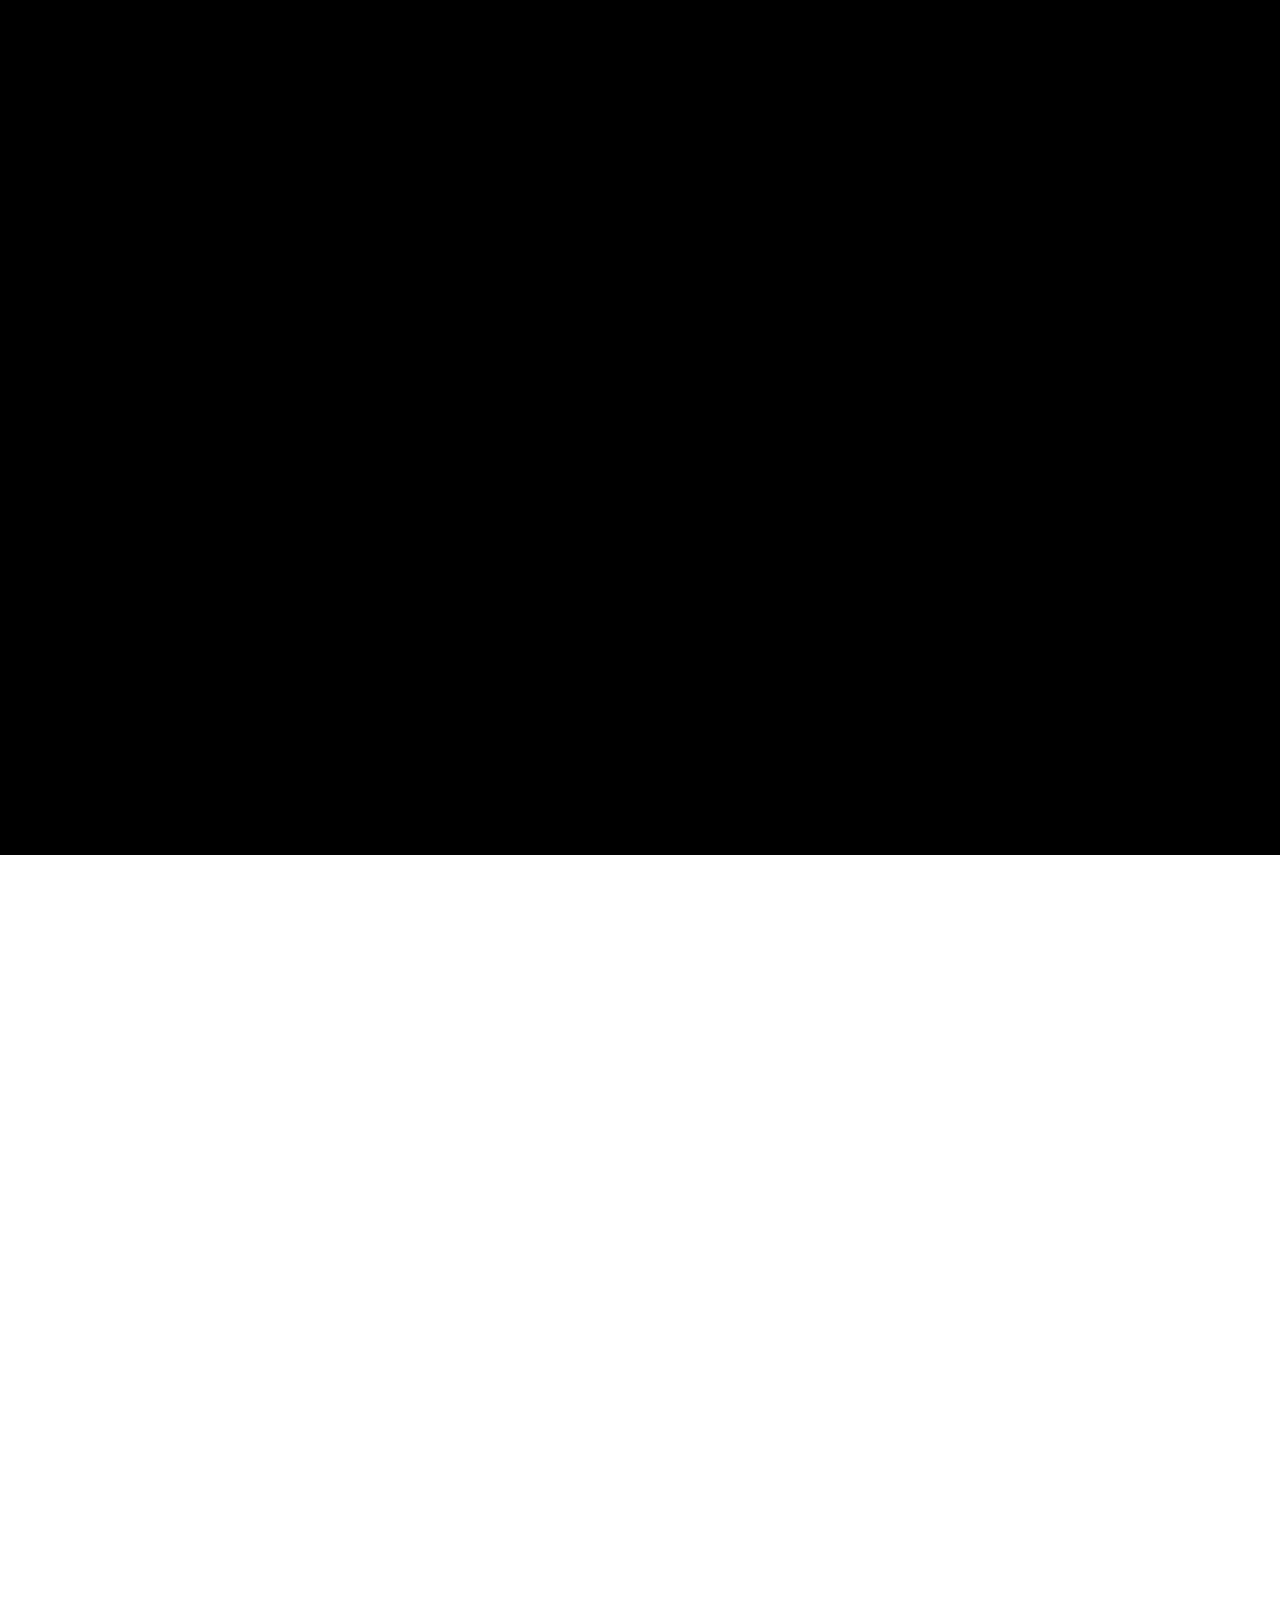
==== 眠り姫たちは夢の中/index.html @ af091c39 "add files" ====
<!DOCTYPE html>
<html lang="ja">
  <head>
    <meta charset="utf-8" name="viewport" content="width=device-width, initial-scale=1.0, maximum-scale=1.0, user-scalable=no">
    <title>＃コンパス アドベンチャーアリーナ</title>

    <link rel="stylesheet" href="style/main.css">
    <link rel="stylesheet" href="style/UI.css">
    <script src="script/main.js"></script>
    <script src="script/UI.js"></script>
    <script src="script/control.js"></script>
    <script src="script/herosFunction.js"></script>
    <script src="script/data.js"></script>
  </head>
  <body>


   <div id=opacityButton></div>

   <div id=base>
    <div id=popUpScreenN style=position:absolute;top:0%;left:0%;height:100%;width:100%;></div>
    <div id=gameScreen class=screen>
     <div id=gameView>
      <div id=stageBack    class=stage></div>
      <div id=stageGimmick class=stage></div>
      <div id=stageHit     class=stage></div>
      <div id=player1Base><img src=item/marcos/オリジナル/stand.png id=player1></div>
      <div id=stageFront   class=stage></div>
      <div id=secretAreaBase><div id=secretArea></div></div>
      <div id=stageBaseMark><div id=attackSuccess></div></div>
      <div id=heroEffect></div>
      <div id=player1damage></div>
      <div style=width:100%;height:100%;><div style=position:absolute;right:100%;height:300%;width:300%;backGround:#ffffff;></div><div style=position:absolute;bottom:100%;height:300%;width:300%;backGround:#ffffff;></div><div style=position:absolute;left:100%;height:300%;width:300%;backGround:#ffffff;></div><div style=position:absolute;top:100%;height:300%;width:300%;backGround:#ffffff;></div></div>
      <div id=playerHP1_1>HP<div class=playerHP2_1><div id=playerHP3_1></div></div></div>
      <div id=bossHP1_1><font id=bossName></font><div id=bossHP2_1><div id=bossHP3_1></div></div></div>
      <div id=easyHelp style=position:absolute;opacity:0;right:2%;bottom:2%;font-size:var(--speechFont4_5);color:#ffffff;backGround:#888888;>← →キー：移動、Sキー：ジャンプ<br>Aキー攻撃、Spaceキー：メニュー</div>
      <div id=easyHelp1 style=position:absolute;opacity:0;left:var(--helpSide);bottom:45%;font-size:var(--speechFont4_5);color:#ffffff;backGround:#888888;>←：移動</div>
      <div id=easyHelp2 style=position:absolute;opacity:0;right:var(--helpSide);top:10%;font-size:var(--speechFont4_5);color:#ffffff;backGround:#888888;>メニュー：→</div>
      <div id=easyHelp3 style=position:absolute;opacity:0;right:var(--helpSide);bottom:45%;font-size:var(--speechFont4_5);color:#ffffff;backGround:#888888;>攻撃：→</div>
      <div id=easyHelp4 style=position:absolute;opacity:0;right:var(--helpSide);bottom:10%;font-size:var(--speechFont4_5);color:#ffffff;backGround:#888888;>ジャンプ：→</div>
      <div id=shiftScreen></div>
      <div id=checkPoint style=position:absolute;top:var(--stageBaseTop);left:var(--stageBaseLeft);height:100%;width:100%;></div>
      <div id=blackoutScreen style=position:absolute;opacity:0;top:0%;left:0%;height:100%;width:var(--blackout);backGround:#000000;></div>
      <div id=whiteScreen style=position:absolute;opacity:0.8;top:0%;left:0%;height:var(--whiteScreen);width:100%;backGround:#ffffff></div>
      <div id=controllerButton1_1><div class=controllerButton1_2><div id=controllerButton1_3></div></div></div>
      <div id=controllerButton2_1><div class=controllerButton1_2><div id=controllerButton2_3></div></div></div>
      <div id=controllerButton3_1><div class=controllerButton1_2><div id=controllerButton3_3></div></div></div>
      <div id=controllerButton4_1><div class=controllerButton1_2><div id=controllerButton4_3></div></div></div>
      <div id=controllerButton5_1><div class=controllerButton1_2><div id=controllerButton5_3></div></div></div>
      <div id=checkScreen style=z-index:3;position:absolute;top:0%;left:0%;height:100%;width:var(--checkScreen);></div>
      <div style=position:absolute;top:0%;left:0%;height:var(--speechObstruction);width:100%;></div>
      <div id=speechBase></div><div id=speechTouch style=position:absolute;top:2%;right:0%;height:var(--speechBase);width:20%;><div style=position:absolute;top:5%;right:5%;width:60%;height:60%;backGround:#ffffff;border-radius:10%;><div id=toNextTalk style=position:absolute;top:5%;left:5%;height:90%;width:90%;backGround:var(--homeColor);border-radius:10%; onclick=if(playerActControl==0){f_speech(enterKeySentence);}else{popUpBack("null");}></div></div></div>
     </div>
    </div>
    
   </div>


  </body>
</html>
---- 眠り姫たちは夢の中/style/main.css ----
:root{
 --controllerCursor4:30%;
 --playerHP_1:0%;
 --topEdge:0%;
 --player1Left:41.4%;
 --player1Top:50%;
 --player1Width:6.9%;
 --player1Height:12.5%;
 --playerLeftIn1:0%;
 --player1damage:#ff0000;
 --attackTop:0%;
 --attackLeft:0%;
 --field2_1:#000000;
 --field3_1:#000000;
 --field4_1:#000000;
 --speechBase:30vh;
 --bossHP_1:0%;
 --lastBossOpacity:0;
 --whiteScreen:0%;
 --controllerButton1:40%;
 --helpSide:2%;
 --buttonPosi:100%;
 --speechFont2:2vh;
 --speechFont3:3vh;
 --speechFont3_5:3.5vh;
 --speechFont4:4vh;
 --speechFont4_5:4.5vh;
 --speechFont5:5vh;
 --speechFont6:6vh;
}

#controllerCursor{
position:absolute;
opacity:0.8;
top:42.5%;
left:-16.5%;
height:15%;
width:16.5%;
}

#controllerCursor1{
position:absolute;
top:0%;
left:0%;
height:100%;
width:50%;
backGround:#4b4b4b;
border-radius:50%;
}

#controllerCursor2{
position:absolute;
top:0%;
right:0%;
height:100%;
width:50%;
backGround:#4b4b4b;
border-radius:50%;
}

#controllerCursor3{
position:absolute;
top:0%;
right:25%;
height:100%;
width:50%;
backGround:#4b4b4b;
}

#controllerCursor4{
position:absolute;
top:10%;
right:var(--controllerCursor4);
height:80%;
width:40%;
backGround:#ffffff;
border-radius:50%;
}

.controllerCursorAni1{
animation: controllerCursorAni1 0.2s 0s 1;
animation-fill-mode:forwards;
}

@keyframes controllerCursorAni1{
0%  {right:var(--controllerCursor4);}
100%{right:5%;}
}

.controllerCursorAni2{
animation: controllerCursorAni2 0.2s 0s 1;
animation-fill-mode:forwards;
}

@keyframes controllerCursorAni2{
0%  {right:var(--controllerCursor4);}
100%{right:30%;}
}


.controllerCursorAni3{
animation: controllerCursorAni3 0.2s 0s 1;
animation-fill-mode:forwards;
}

@keyframes controllerCursorAni3{
0%  {right:var(--controllerCursor4);}
100%{right:55%;}
}

.controllerButton1_2{
position:absolute;
top:0%;
left:0%;
height:100%;
width:100%;
backGround:#4b4b4b;
}

#controllerButton1_1{
z-index:2;
position:absolute;
opacity:0.8;
top:0%;
left:var(--buttonPosi);
height:33%;
width:var(--controllerButton1);
}

#controllerButton1_3{
position:absolute;
top:5%;
left:5%;
height:90%;
width:90%;
backGround:#ffffff;
}

#controllerButton2_1{
z-index:2;
position:absolute;
opacity:0.8;
top:33%;
left:var(--buttonPosi);
height:34%;
width:var(--controllerButton1);
}

#controllerButton2_3{
position:absolute;
top:5%;
left:5%;
height:90%;
width:90%;
backGround:#ffffff;
}

#controllerButton3_1{
z-index:2;
position:absolute;
opacity:0.8;
top:67%;
left:var(--buttonPosi);
height:33%;
width:var(--controllerButton1);
}

#controllerButton3_3{
position:absolute;
top:5%;
left:5%;
height:90%;
width:90%;
backGround:#ffffff;
}

#controllerButton4_1{
z-index:2;
position:absolute;
opacity:0.8;
top:0%;
left:var(--controllerButton4L);
height:100%;
width:var(--controllerButton4);
}

#controllerButton4_3{
position:absolute;
top:5%;
left:5%;
height:90%;
width:90%;
backGround:#ffffff;
}

#controllerButton5_1{
z-index:2;
position:absolute;
opacity:0.8;
top:0%;
left:var(--controllerButton5L);
height:100%;
width:var(--controllerButton4);
}

#controllerButton5_3{
position:absolute;
top:5%;
left:5%;
height:90%;
width:90%;
backGround:#ffffff;
}

#topEdge{
position:absolute;
top:0%;
left:0%;
height:12.5%;
width:var(--topEdge);
}

#bottomEdge{
position:absolute;
top:var(--bottomEdge);
left:0%;
height:12.5%;
width:var(--topEdge);
transform:scale(1,-1);
}

#leftEdge{
position:absolute;
top:0%;
left:0%;
height:var(--leftEdge);
width:6.9%;
}

#rightEdge{
position:absolute;
top:0%;
left:var(--rightEdge);
height:var(--leftEdge);
width:6.9%;
transform:scale(-1,1);
}

#gameView{
position:absolute;
height:100%;
width:100%;
}

#player1Base{
position:absolute;
transform: scale(var(--direction), 1);
top:var(--player1Top);
left:var(--player1Left);
width:var(--player1Width);
height:var(--player1Height);
}

#secretAreaBase{
position:absolute;
opacity:0;
transform: scale(var(--direction), 1);
top:var(--player1Top);
left:var(--player1Left);
width:var(--player1Width);
height:var(--player1Height);
}

#secretArea{
position:absolute;
top:0%;
left:var(--playerLeftIn1);
bottom:0%;
height:100%;
width:100%;
border-radius:100%;
backGround:#000000;
}

#heroEffect{
position:absolute;
transform: scale(var(--direction), 1);
top:var(--player1Top);
left:var(--player1Left);
width:6.9%;
height:12.5%;
}

#player1damage{
position:absolute;
opacity:0;
transform: scale(var(--direction), 1);
top:var(--player1Top);
left:var(--player1Left);
width:6.9%;
height:12.5%;
backGround:var(--player1damage);
}

#player1{
position:absolute;
top:0%;
left:var(--playerLeftIn1);
bottom:0%;
width:100%;
}

#playerHP1_1{
position:absolute;
opacity:0.8;
bottom:5%;
left:5%;
width:30%;
height:6%;
font-size:var(--speechFont4_5);
color:#ffffff;
backGround:#4b4b4b;
}

.playerHP2_1{
position:absolute;
top:10%;
left:20%;
height:80%;
width:75%;
backGround:#000000;
}

#playerHP3_1{
position:absolute;
top:0%;
left:0%;
height:100%;
width:var(--playerHP_1);
backGround:#00ff5e;
}

#bossHP1_1{
position:absolute;
opacity:0.8;
top:10%;
right:2%;
width:90%;
height:var(--bossHPheight);
font-size:var(--speechFont4_5);
color:#ffffff;
backGround:#4b4b4b;
}

#bossHP2_1{
position:absolute;
top:10%;
right:2%;
height:80%;
width:70%;
backGround:#000000;
}

#bossHP3_1{
position:absolute;
top:0%;
left:0%;
height:100%;
width:var(--bossHP_1);
backGround:#ed3342;
}

#playerSkill1_1{
position:absolute;
opacity:0.8;
bottom:5%;
left:5%;
width:20%;
height:4%;
font-size:var(--speechFont3);
color:#ffffff;
backGround:#4b4b4b;
}

.playerSkill2_1{
position:absolute;
top:10%;
left:20%;
height:80%;
width:75%;
backGround:#000000;
}

#playerSkill3_1{
position:absolute;
opacity:0.5;
top:0%;
left:0%;
height:100%;
width:var(--playerSkill_1);
backGround:#00d9ff;
}

#stageBase{
position:absolute;
top:var(--stageBaseTop);
left:var(--stageBaseLeft);
height:100%;
width:100%;
}

#stageBaseMark{
position:absolute;
top:var(--stageBaseTop);
left:var(--stageBaseLeft);
height:100%;
width:100%;
}

.stage{
position:absolute;
top:var(--stageBaseTop);
left:var(--stageBaseLeft);
height:100%;
width:100%;
}

#attackSuccess{
position:absolute;
opacity:0;
top:var(--attackTop);
left:var(--attackLeft);
height:25%;
width:13.8%;
backGround:#ffffff;
}

#field1_1{
position:absolute;
opacity:0;
top:var(--player1Top);
left:var(--player1Left);
width:6.9%;
height:12.5%;
}

#field2_1{
position:absolute;
top:-33%;
left:0%;
width:30%;
height:30%;
border-radius:50%;
backGround:var(--field2_1);
}

#field3_1{
position:absolute;
top:-33%;
left:33%;
width:30%;
height:30%;
border-radius:50%;
backGround:var(--field3_1);
}

#field4_1{
position:absolute;
top:-33%;
left:66%;
width:30%;
height:30%;
border-radius:50%;
backGround:var(--field4_1);
}

#stageBaseBack{
position:absolute;
top:0%;
left:0%;
height:var(--stageBaseBackH);
width:var(--stageBaseBackW);
}

#notice{
position:absolute;
bottom:5%;
right:0%;
height:10%;
width:0%;
font-size:var(--speechFont4_5);
color:#000000;
backGround:#ffffff;
}

#shiftScreen{
position:absolute;
opacity:0;
top:0%;
left:0%;
height:100%;
width:100%;
backGround:#000000;
}

.shiftScreen1{
animation: shiftScreen1 0.2s 0s 1;
animation-fill-mode:forwards;
}

@keyframes shiftScreen1{
0%  {opacity:0;}
100%{opacity:1;}
}

.shiftScreen2{
animation: shiftScreen2 0.2s 0s 1;
animation-fill-mode:forwards;
}

@keyframes shiftScreen2{
0%  {opacity:1;}
100%{opacity:0;}
}

.notice{
animation: notice 3s 0s 1;
animation-fill-mode:forwards;
}

@keyframes notice{
0%  {width:0%;}
16% {width:30%;}
84% {width:30%;}
100%{width:0%;}
}

#speechBase{
position:absolute;
top:2%;
left:0%;
height:var(--speechBase);
width:100%;
backGround:#000000;
}

.angelAnime{
animation: notice 8s 0s 1;
animation-fill-mode:forwards;
}

@keyframes angelAnime{
0%  {left:50%;width:0%;}
5%  {left:45%;width:10%;}
45% {left:45%;width:10%;}
50% {left:0%;width:100%;}
75% {left:0%;width:100%;}
100%{left:50%;width:0%;}
}
---- 眠り姫たちは夢の中/style/UI.css ----
:root{
 --homeColor:#979797;
}

html {
  touch-action: manipulation;
}

body {
  -webkit-touch-callout:none; /* リンク長押しのポップアップを無効化 */
  -webkit-user-select:none; /* テキスト長押しの選択ボックスを無効化 */
}

body{
  overflow: hidden
}

#base{
position:absolute;
height:var(--baseHeight);
width:var(--baseWidth);
top: 0%;
left: var(--titleBaseLeft);

}

.screen{
position:absolute;
height:100%;
width:100%;
}

.buttonA{
position:absolute;
top:5%;
left:5%;
width:90%;
height:90%;
border-radius:10%;
backGround:#ffffff;
}

.buttonB{
position:absolute;
bottom:5%;
right:5%;
width:90%;
height:90%;
border-radius:10%;
font-size:var(--speechFont4_5);
text-align: center;
color: #ffffff;
backGround:var(--homeColor);
}

.returnButton{
position:absolute;
top:5%;
left:5%;
width:15%;
height:10%;
border-radius:10%;
backGround:var(--homeColor);
}

.BlackBack{
position:absolute;
opacity:0.5;
top:0%;
left:0%;
height:100%;
width:100%;
backGround:#000000;
}

.popUpImg{
height:40%;
}
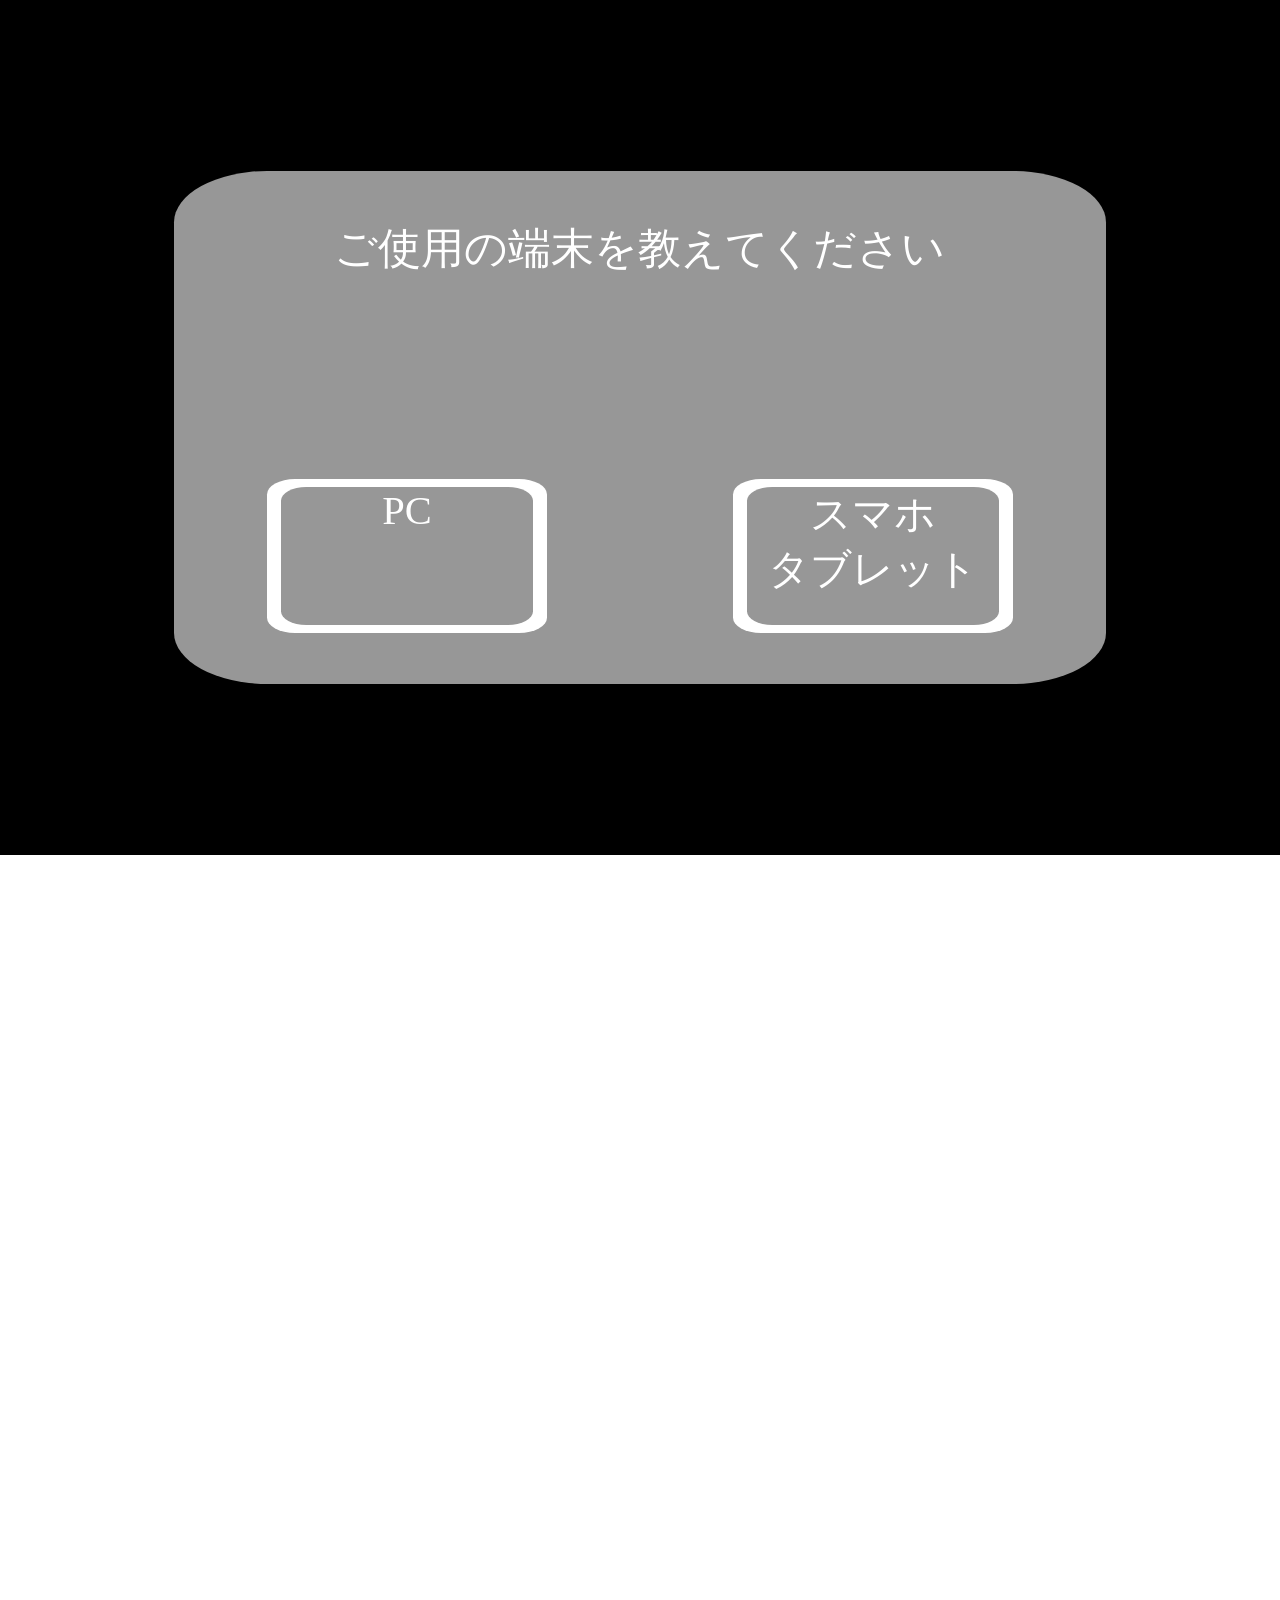
==== commit 4edef6c2: "add files" ====
--- a/眠り姫たちは夢の中/index.html
+++ b/眠り姫たちは夢の中/index.html
@@ -2,7 +2,7 @@
 <html lang="ja">
   <head>
     <meta charset="utf-8" name="viewport" content="width=device-width, initial-scale=1.0, maximum-scale=1.0, user-scalable=no">
-    <title>＃コンパス アドベンチャーアリーナ</title>
+    <title>眠り姫たちは夢の中</title>
 
     <link rel="stylesheet" href="style/main.css">
     <link rel="stylesheet" href="style/UI.css">
